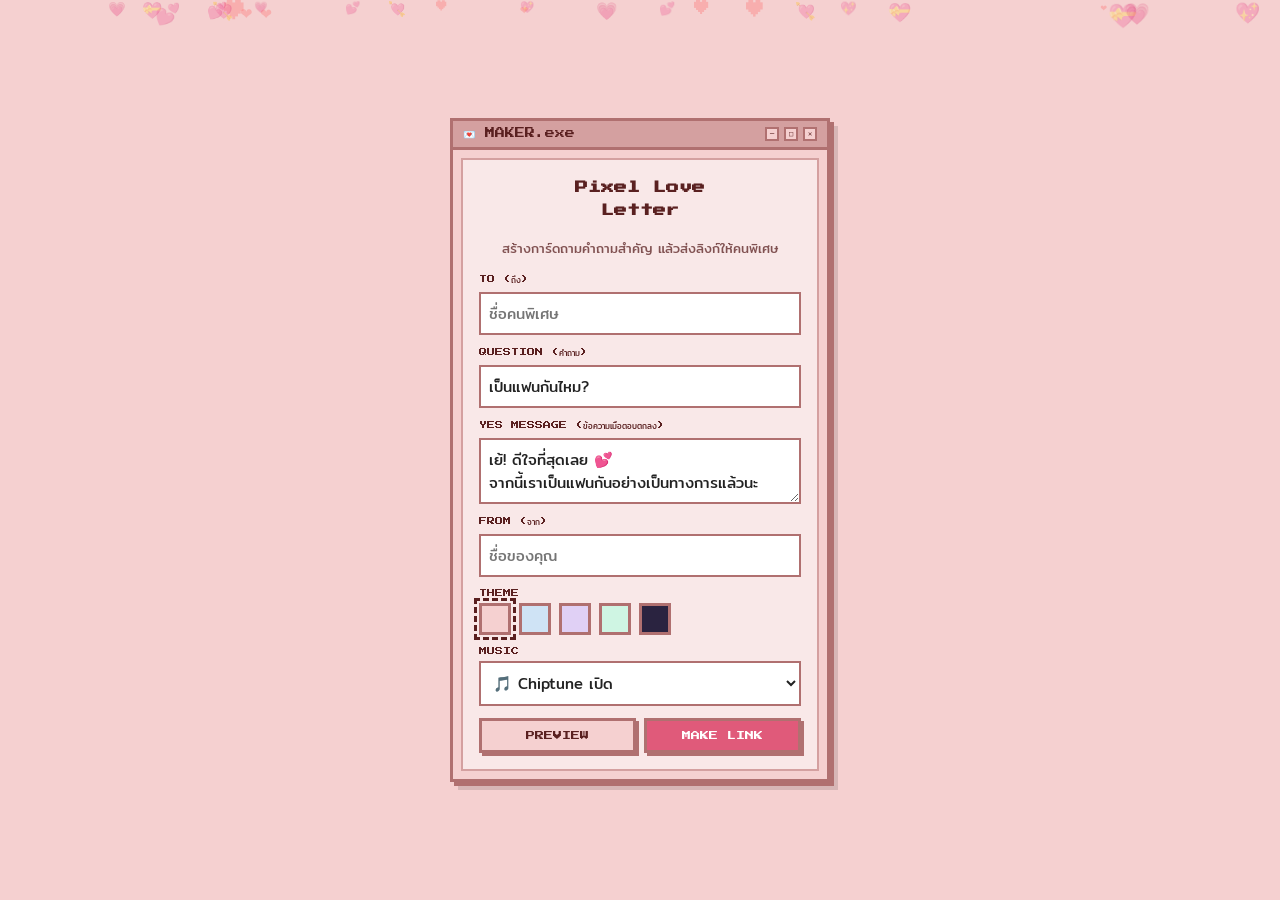
==== index.html @ ce37bb76 "Add Pixel Love Letter: create and share custom pixel love cards Creator form (to/question/yes messag" ====
<!DOCTYPE html>
<html lang="th">
<head>
<meta charset="UTF-8">
<meta name="viewport" content="width=device-width, initial-scale=1.0">
<title>Pixel Love Letter 💌</title>
<link rel="preconnect" href="https://fonts.googleapis.com">
<link href="https://fonts.googleapis.com/css2?family=Press+Start+2P&family=Mitr:wght@400;500&display=swap" rel="stylesheet">
<style>
  :root {
    --bg: #f5d0d0; --bar: #d4a0a0; --border: #b07070;
    --panel: #f9e8e8; --ink: #5a2020; --accent: #ff6060; --yes: #e05a7a;
  }
  [data-theme="sky"]    { --bg:#cfe3f5; --bar:#9fc0de; --border:#5f86ad; --panel:#eaf3fb; --ink:#1f3a5a; --accent:#4f8fe0; --yes:#3d7cc9; }
  [data-theme="grape"]  { --bg:#e0d0f5; --bar:#b9a0de; --border:#7e5fad; --panel:#f2eafb; --ink:#3a1f5a; --accent:#a060ff; --yes:#8a4fd6; }
  [data-theme="mint"]   { --bg:#cff5e3; --bar:#9fdec0; --border:#4f9d7a; --panel:#eafbf3; --ink:#1f4a3a; --accent:#ff7a90; --yes:#3aa577; }
  [data-theme="night"]  { --bg:#2a2340; --bar:#4a3d6e; --border:#8a78c0; --panel:#382f55; --ink:#f3e9ff; --accent:#ff7ab0; --yes:#d9508f; }

  * { margin: 0; padding: 0; box-sizing: border-box; }
  body {
    background: var(--bg);
    min-height: 100vh;
    display: flex; align-items: center; justify-content: center;
    font-family: 'Press Start 2P', 'Mitr', monospace;
    color: var(--ink);
    overflow-x: hidden;
    padding: 16px;
    transition: background .4s;
  }
  .heart-bg { position: fixed; inset: 0; pointer-events: none; z-index: 0; overflow: hidden; }
  .heart-bg span { position: absolute; opacity: .3; animation: floatHeart linear infinite; color: var(--accent); }
  @keyframes floatHeart {
    0% { transform: translateY(100vh) rotate(0); opacity: .35; }
    100% { transform: translateY(-10vh) rotate(360deg); opacity: 0; }
  }

  .window {
    position: relative; z-index: 10;
    width: 100%; max-width: 380px;
    border: 3px solid var(--border);
    box-shadow: 4px 4px 0 var(--border), 8px 8px 0 rgba(0,0,0,.12);
    background: var(--bg);
    animation: popIn .5s ease-out;
  }
  @keyframes popIn { 0%{transform:scale(.5);opacity:0} 80%{transform:scale(1.05)} 100%{transform:scale(1);opacity:1} }
  .titlebar {
    background: var(--bar); border-bottom: 3px solid var(--border);
    padding: 6px 10px; display: flex; align-items: center; justify-content: space-between;
    font-size: 10px; user-select: none;
  }
  .titlebar-btns { display: flex; gap: 5px; }
  .titlebar-btns div {
    width: 14px; height: 14px; border: 2px solid var(--border); background: var(--bg);
    display: flex; align-items: center; justify-content: center; font-size: 7px; cursor: pointer;
  }
  .content {
    background: var(--panel); border: 2px solid var(--bar); margin: 8px; padding: 16px;
    display: flex; flex-direction: column; align-items: center; gap: 14px; text-align: center;
    min-height: 280px; position: relative;
  }
  .thai { font-family: 'Mitr', sans-serif; }
  h1 { font-size: 13px; line-height: 1.8; }
  h1.thai { font-size: 20px; line-height: 1.5; font-weight: 500; }
  .to-line { font-size: 8px; opacity: .8; }
  .to-line.thai { font-size: 14px; }

  .cat-svg { width: 96px; height: 96px; image-rendering: pixelated; animation: bob 1.2s steps(2) infinite; }
  @keyframes bob { 50% { transform: translateY(-4px); } }

  .buttons { display: flex; gap: 16px; align-items: center; justify-content: center; min-height: 60px; flex-wrap: wrap; }
  .btn {
    font-family: inherit; font-size: 9px; padding: 10px 14px; cursor: pointer;
    border: 3px solid var(--border); box-shadow: 3px 3px 0 var(--border);
    background: var(--bg); color: var(--ink); transition: font-size .2s, padding .2s;
  }
  .btn:active { transform: translate(2px,2px); box-shadow: 1px 1px 0 var(--border); }
  .btn-yes { background: var(--yes); color: #fff; position: relative; z-index: 3; }
  .btn-no { position: relative; transition: left .15s, top .15s; }

  .final { display: none; flex-direction: column; gap: 12px; align-items: center; }
  .final .big { font-size: 28px; }
  .final p { font-size: 9px; line-height: 2; white-space: pre-wrap; }
  .final p.thai { font-size: 16px; line-height: 1.7; }
  .from { font-size: 8px; opacity: .8; }
  .from.thai { font-size: 14px; }

  /* Creator form */
  form { width: 100%; display: flex; flex-direction: column; gap: 12px; text-align: left; }
  label { font-size: 8px; display: flex; flex-direction: column; gap: 6px; }
  input, textarea, select {
    font-family: 'Mitr', sans-serif; font-size: 15px; padding: 8px;
    border: 2px solid var(--border); background: #fff; color: #222; width: 100%;
  }
  textarea { resize: vertical; min-height: 64px; }
  .themes { display: flex; gap: 8px; flex-wrap: wrap; }
  .swatch {
    width: 32px; height: 32px; border: 3px solid var(--border); cursor: pointer;
  }
  .swatch.on { outline: 3px dashed var(--ink); outline-offset: 2px; }
  .row { display: flex; gap: 8px; flex-wrap: wrap; }
  .row .btn { flex: 1; }
  .share { display: none; flex-direction: column; gap: 8px; width: 100%; }
  .share input { font-size: 12px; }
  .hint { font-size: 7px; line-height: 1.8; opacity: .75; }
  .toast { font-size: 8px; min-height: 10px; }

  .corner-link {
    position: fixed; bottom: 12px; right: 12px; z-index: 20; font-size: 7px;
    color: var(--ink); background: var(--panel); border: 2px solid var(--border); padding: 6px 8px; text-decoration: none;
  }
  .music-btn { position: fixed; top: 12px; right: 12px; z-index: 20; }

  .confetti-piece { position: fixed; top: -10px; width: 8px; height: 8px; z-index: 50; animation: fall linear forwards; }
  @keyframes fall { to { transform: translateY(110vh) rotate(720deg); } }
</style>
</head>
<body data-theme="pink">

<div class="heart-bg" id="heartBg"></div>

<!-- ===== CREATOR ===== -->
<div class="window" id="creator" hidden>
  <div class="titlebar"><span>💌 MAKER.exe</span><div class="titlebar-btns"><div>─</div><div>□</div><div>✕</div></div></div>
  <div class="content">
    <h1>Pixel Love<br>Letter</h1>
    <p class="hint thai" style="font-size:13px">สร้างการ์ดถามคำถามสำคัญ แล้วส่งลิงก์ให้คนพิเศษ</p>
    <form id="form" autocomplete="off">
      <label>TO (ถึง)
        <input id="fTo" maxlength="40" placeholder="ชื่อคนพิเศษ">
      </label>
      <label>QUESTION (คำถาม)
        <input id="fQ" maxlength="80" value="เป็นแฟนกันไหม?">
      </label>
      <label>YES MESSAGE (ข้อความเมื่อตอบตกลง)
        <textarea id="fMsg" maxlength="300">เย้! ดีใจที่สุดเลย 💕
จากนี้เราเป็นแฟนกันอย่างเป็นทางการแล้วนะ</textarea>
      </label>
      <label>FROM (จาก)
        <input id="fFrom" maxlength="40" placeholder="ชื่อของคุณ">
      </label>
      <label>THEME
        <div class="themes" id="themes"></div>
      </label>
      <label>MUSIC
        <select id="fMusic">
          <option value="1">🎵 Chiptune เปิด</option>
          <option value="0">🔇 ไม่มีเพลง</option>
        </select>
      </label>
      <div class="row">
        <button type="button" class="btn" id="previewBtn">PREVIEW</button>
        <button type="submit" class="btn btn-yes">MAKE LINK</button>
      </div>
    </form>
    <div class="share" id="share">
      <input id="shareUrl" readonly>
      <div class="row">
        <button class="btn btn-yes" id="copyBtn">COPY</button>
        <button class="btn" id="nativeShare">SHARE</button>
      </div>
      <div class="toast thai" id="toast"></div>
    </div>
  </div>
</div>

<!-- ===== VIEWER ===== -->
<div class="window" id="viewer" hidden>
  <div class="titlebar"><span>💌 LOVE.exe</span><div class="titlebar-btns"><div>─</div><div>□</div><div>✕</div></div></div>
  <div class="content">
    <div class="to-line" id="vTo"></div>
    <h1 id="vQ"></h1>
    <svg class="cat-svg" viewBox="0 0 16 16" xmlns="http://www.w3.org/2000/svg">
      <rect x="4" y="8" width="8" height="6" fill="#2a2a2a"/>
      <rect x="4" y="3" width="8" height="6" fill="#2a2a2a"/>
      <rect x="4" y="1" width="2" height="3" fill="#2a2a2a"/>
      <rect x="10" y="1" width="2" height="3" fill="#2a2a2a"/>
      <rect x="5" y="5" width="2" height="2" fill="white"/>
      <rect x="9" y="5" width="2" height="2" fill="white"/>
      <rect x="6" y="5" width="1" height="2" fill="#1a1a1a"/>
      <rect x="10" y="5" width="1" height="2" fill="#1a1a1a"/>
      <rect x="8" y="7" width="1" height="1" fill="#ff8080"/>
      <rect x="12" y="10" width="2" height="1" fill="#2a2a2a"/>
      <rect x="13" y="9" width="1" height="1" fill="#2a2a2a"/>
      <rect x="5" y="14" width="2" height="2" fill="#2a2a2a"/>
      <rect x="9" y="14" width="2" height="2" fill="#2a2a2a"/>
      <rect x="6" y="10" width="1" height="1" fill="var(--accent)"/>
      <rect x="7" y="10" width="1" height="1" fill="var(--accent)"/>
      <rect x="8" y="10" width="1" height="1" fill="var(--accent)"/>
      <rect x="9" y="10" width="1" height="1" fill="var(--accent)"/>
      <rect x="6" y="11" width="4" height="1" fill="var(--accent)"/>
      <rect x="7" y="12" width="2" height="1" fill="var(--accent)"/>
    </svg>
    <div class="buttons" id="vBtns">
      <button class="btn btn-yes" id="yesBtn">YES 💕</button>
      <button class="btn btn-no" id="noBtn">NO 😿</button>
    </div>
    <div class="final" id="vFinal">
      <div class="big">🎉💕🎉</div>
      <p id="vMsg"></p>
      <div class="from" id="vFrom"></div>
    </div>
  </div>
</div>

<button class="btn music-btn" id="musicBtn" hidden>♪ ON</button>
<a class="corner-link" id="makeOwn" href="./" hidden>+ MAKE YOUR OWN</a>

<script>
const THEMES = { pink:'#f5d0d0', sky:'#cfe3f5', grape:'#e0d0f5', mint:'#cff5e3', night:'#2a2340' };
const $ = id => document.getElementById(id);
const hasThai = s => /[฀-๿]/.test(s);
const setText = (el, s) => { el.textContent = s; el.classList.toggle('thai', hasThai(s)); };

// ---------- encode / decode (UTF-8 safe base64url) ----------
function encode(obj) {
  const bytes = new TextEncoder().encode(JSON.stringify(obj));
  let bin = ''; bytes.forEach(b => bin += String.fromCharCode(b));
  return btoa(bin).replace(/\+/g,'-').replace(/\//g,'_').replace(/=+$/,'');
}
function decode(str) {
  try {
    const b64 = str.replace(/-/g,'+').replace(/_/g,'/');
    const bin = atob(b64);
    const bytes = Uint8Array.from(bin, c => c.charCodeAt(0));
    return JSON.parse(new TextDecoder().decode(bytes));
  } catch { return null; }
}

// ---------- floating hearts ----------
const bg = $('heartBg');
const hearts = ['♥','❤','💕','💗','💖','💝','💘'];
for (let i = 0; i < 25; i++) {
  const s = document.createElement('span');
  s.textContent = hearts[i % hearts.length];
  s.style.left = Math.random()*100 + 'vw';
  s.style.animationDuration = (6 + Math.random()*8) + 's';
  s.style.animationDelay = (Math.random()*8) + 's';
  s.style.fontSize = (10 + Math.random()*14) + 'px';
  bg.appendChild(s);
}

function setTheme(t) { document.body.dataset.theme = THEMES[t] ? t : 'pink'; }

// ---------- chiptune (Web Audio square wave) ----------
let audioCtx = null, musicOn = false, loopTimer = null;
const MELODY = [ // [midi, beats]
  [72,1],[76,1],[79,1],[76,1],[77,1],[74,1],[71,2],
  [72,1],[76,1],[79,1],[84,1],[83,2],[79,2],
  [77,1],[76,1],[74,1],[72,1],[74,1],[76,1],[79,2],
  [77,1],[74,1],[71,1],[74,1],[72,4]
];
function playMelody() {
  if (!musicOn) return;
  const beat = 0.22; let t = audioCtx.currentTime + 0.05;
  for (const [n, b] of MELODY) {
    const o = audioCtx.createOscillator(), g = audioCtx.createGain();
    o.type = 'square'; o.frequency.value = 440 * Math.pow(2, (n-69)/12);
    g.gain.setValueAtTime(0.05, t); g.gain.exponentialRampToValueAtTime(0.001, t + beat*b*0.95);
    o.connect(g).connect(audioCtx.destination); o.start(t); o.stop(t + beat*b);
    t += beat*b;
  }
  loopTimer = setTimeout(playMelody, (t - audioCtx.currentTime) * 1000);
}
function startMusic() {
  if (musicOn) return;
  audioCtx = audioCtx || new (window.AudioContext || window.webkitAudioContext)();
  audioCtx.resume(); musicOn = true; $('musicBtn').textContent = '♪ ON'; playMelody();
}
function stopMusic() { musicOn = false; clearTimeout(loopTimer); $('musicBtn').textContent = '♪ OFF'; }
function blip(freq) {
  if (!audioCtx) return;
  const o = audioCtx.createOscillator(), g = audioCtx.createGain();
  o.type = 'square'; o.frequency.value = freq; g.gain.value = 0.06;
  g.gain.exponentialRampToValueAtTime(0.001, audioCtx.currentTime + 0.12);
  o.connect(g).connect(audioCtx.destination); o.start(); o.stop(audioCtx.currentTime + 0.12);
}

// ---------- confetti ----------
function confetti() {
  const colors = ['#ff6b9d','#ffd700','#ff4444','#a0e4ff','#b5ead7','#ffb347'];
  for (let i = 0; i < 70; i++) setTimeout(() => {
    const el = document.createElement('div');
    el.className = 'confetti-piece';
    el.style.left = Math.random()*100 + 'vw';
    el.style.background = colors[i % colors.length];
    el.style.animationDuration = (1.5 + Math.random()*2) + 's';
    if (Math.random() > .5) el.style.borderRadius = '50%';
    document.body.appendChild(el);
    setTimeout(() => el.remove(), 4000);
  }, i*35);
}

// ---------- VIEWER ----------
function showViewer(d, isPreview) {
  $('creator').hidden = true; $('viewer').hidden = false;
  setTheme(d.t);
  setText($('vTo'), d.to ? 'ถึง ' + d.to + ' 💌' : '');
  if (d.to && !hasThai(d.to)) $('vTo').textContent = 'TO: ' + d.to + ' 💌';
  setText($('vQ'), d.q || 'Will you be my Valentine?');
  setText($('vMsg'), d.m || 'YAY! 💕');
  setText($('vFrom'), d.f ? '— ' + d.f : '');
  $('vBtns').style.display = ''; $('vFinal').style.display = 'none';
  resetNo();

  if (isPreview) {
    $('makeOwn').hidden = false; $('makeOwn').textContent = '← BACK TO EDIT';
    $('makeOwn').onclick = e => { e.preventDefault(); stopMusic(); $('musicBtn').hidden = true; showCreator(); };
  } else {
    $('makeOwn').hidden = false;
  }
  if (d.mu !== 0) {
    $('musicBtn').hidden = false; $('musicBtn').textContent = '♪ TAP';
    // browsers need a user gesture before audio
    document.addEventListener('pointerdown', startMusic, { once: true });
  }
}

let noCount = 0;
const noBtn = $('noBtn'), yesBtn = $('yesBtn');
const NO_TEXTS = ['NO 😿','แน่ใจนะ? 🥺','คิดใหม่อีกที 😢','อย่าเลยน้า 😭','กด YES เถอะ 💕'];
function resetNo() {
  noCount = 0; noBtn.style.display = ''; noBtn.style.left = noBtn.style.top = '0px';
  setText(noBtn, NO_TEXTS[0]); yesBtn.style.fontSize = ''; yesBtn.style.padding = '';
}
function dodge(e) {
  e && e.preventDefault();
  noCount++; blip(220);
  const range = Math.min(window.innerWidth, 400) / 2.5;
  noBtn.style.left = ((Math.random()-.5) * range * 2) + 'px';
  noBtn.style.top  = ((Math.random()-.5) * range) + 'px';
  setText(noBtn, NO_TEXTS[Math.min(noCount, NO_TEXTS.length-1)]);
  yesBtn.style.fontSize = Math.min(9 + noCount*1.5, 18) + 'px';
  yesBtn.style.padding = (10 + noCount*2) + 'px ' + (14 + noCount*4) + 'px';
  if (noCount >= 7) noBtn.style.display = 'none';
}
noBtn.addEventListener('mouseenter', dodge);
noBtn.addEventListener('touchstart', dodge, { passive: false });
noBtn.addEventListener('click', dodge);
yesBtn.addEventListener('click', () => {
  [523,659,784,1047].forEach((f,i) => setTimeout(() => blip(f), i*90));
  $('vBtns').style.display = 'none'; $('vQ').style.display = 'none';
  $('vFinal').style.display = 'flex';
  confetti();
});
$('musicBtn').addEventListener('click', e => { e.stopPropagation(); musicOn ? stopMusic() : startMusic(); });

// ---------- CREATOR ----------
let theme = 'pink';
function showCreator() {
  $('viewer').hidden = true; $('creator').hidden = false; $('makeOwn').hidden = true;
  $('vQ').style.display = '';
  setTheme(theme);
}
Object.entries(THEMES).forEach(([name, color]) => {
  const s = document.createElement('div');
  s.className = 'swatch' + (name === theme ? ' on' : '');
  s.style.background = color; s.title = name;
  s.onclick = () => {
    theme = name; setTheme(name);
    document.querySelectorAll('.swatch').forEach(x => x.classList.toggle('on', x === s));
  };
  $('themes').appendChild(s);
});
function formData() {
  return {
    to: $('fTo').value.trim(), q: $('fQ').value.trim(), m: $('fMsg').value.trim(),
    f: $('fFrom').value.trim(), t: theme, mu: +$('fMusic').value
  };
}
$('previewBtn').onclick = () => showViewer(formData(), true);
$('form').onsubmit = e => {
  e.preventDefault();
  const url = location.origin + location.pathname + '#' + encode(formData());
  $('shareUrl').value = url; $('share').style.display = 'flex';
  $('toast').textContent = '';
};
$('copyBtn').onclick = async () => {
  try { await navigator.clipboard.writeText($('shareUrl').value); }
  catch { $('shareUrl').select(); document.execCommand('copy'); }
  $('toast').textContent = 'คัดลอกแล้ว! ส่งให้คนพิเศษได้เลย 💕';
};
$('nativeShare').onclick = () => {
  if (navigator.share) navigator.share({ title: '💌', url: $('shareUrl').value }).catch(() => {});
  else $('copyBtn').click();
};

// ---------- route ----------
const data = location.hash.length > 1 ? decode(location.hash.slice(1)) : null;
data ? showViewer(data, false) : showCreator();
</script>
</body>
</html>
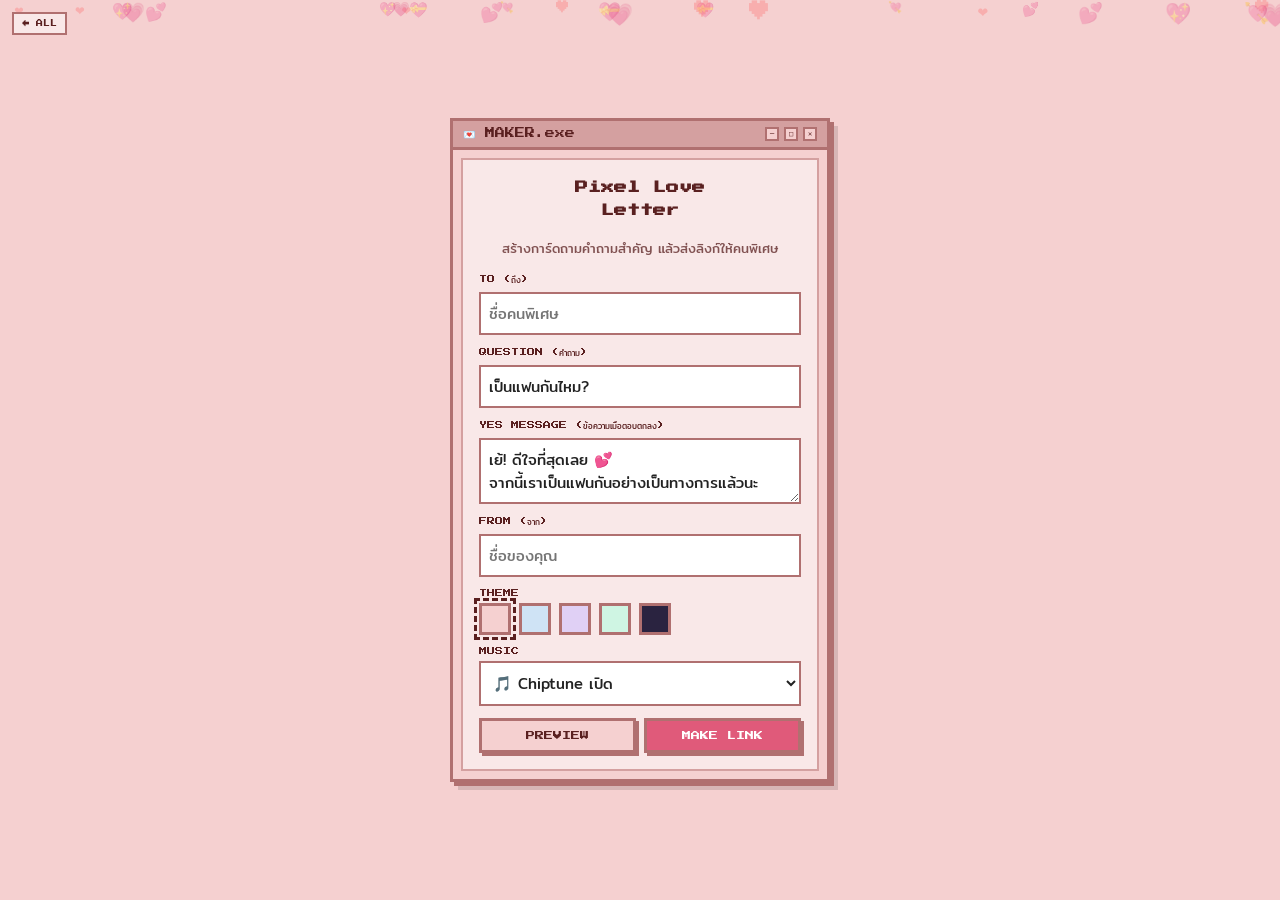
==== commit 8105432f: "Add Pixel Love Kit: countdown, heart game, memory desktop and hub - countdown.html: live countdown w" ====
--- a/index.html
+++ b/index.html
@@ -117,6 +117,7 @@
 <body data-theme="pink">
 
 <div class="heart-bg" id="heartBg"></div>
+<a class="corner-link" id="hubLink" href="hub.html" style="top:12px;left:12px;right:auto;bottom:auto">← ALL</a>
 
 <!-- ===== CREATOR ===== -->
 <div class="window" id="creator" hidden>
@@ -292,7 +293,7 @@
 
 // ---------- VIEWER ----------
 function showViewer(d, isPreview) {
-  $('creator').hidden = true; $('viewer').hidden = false;
+  $('creator').hidden = true; $('viewer').hidden = false; $('hubLink').hidden = true;
   setTheme(d.t);
   setText($('vTo'), d.to ? 'ถึง ' + d.to + ' 💌' : '');
   if (d.to && !hasThai(d.to)) $('vTo').textContent = 'TO: ' + d.to + ' 💌';
@@ -347,7 +348,7 @@
 // ---------- CREATOR ----------
 let theme = 'pink';
 function showCreator() {
-  $('viewer').hidden = true; $('creator').hidden = false; $('makeOwn').hidden = true;
+  $('viewer').hidden = true; $('creator').hidden = false; $('makeOwn').hidden = true; $('hubLink').hidden = false;
   $('vQ').style.display = '';
   setTheme(theme);
 }
